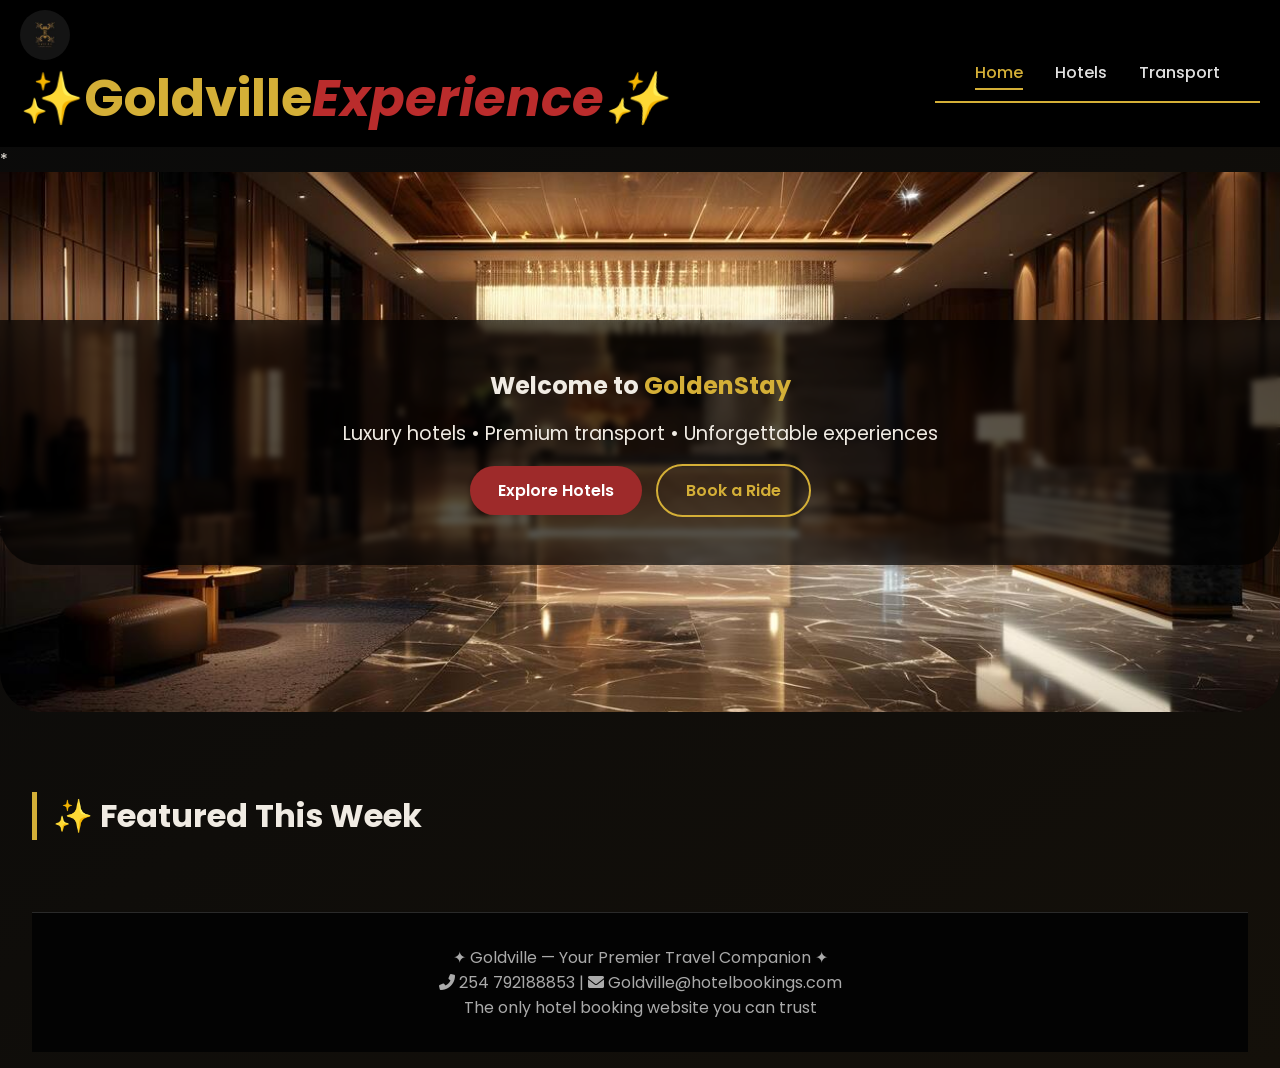
==== index.html @ b8fe238c "Refactor code structure for improved readability and maintainability" ====
<!DOCTYPE html>
<html lang="en">
<head>
    <meta charset="UTF-8">
    <meta name="viewport" content="width=device-width, initial-scale=1.0">
    <title>Booking services</title>
    <link href="https://fonts.googleapis.com/css2?family=Poppins:wght@300;400;500;600;700;800&display=swap" rel="stylesheet">
    <link rel="stylesheet" href="https://cdnjs.cloudflare.com/ajax/libs/font-awesome/6.0.0-beta3/css/all.min.css">
    <link rel="stylesheet" href="style.css">
</head>
<body>
    <header>
    
        <div class="logo">
            <img src="/logo1.jpg" alt="logo" class="logoimg">
          <h1>✨Goldville<i class="gold1">Experience✨</i></h1>
        </div>
        <nav class="navbar">
        <ul class="nav-links">
            <li><a href="index.html" class="active">Home</a></li>
            <li><a href="hotels.html">Hotels</a></li>
            <li><a href="transport.html">Transport</a></li>
        </ul>
    </nav>
    </header>

*
    <section class="hero" id="heroSection">
        <div class="hero-overlay">
            <div class="hero-content">
                <h2>Welcome to <span class="gold-text">GoldenStay</span></h2>
                <p>Luxury hotels • Premium transport • Unforgettable experiences</p>
                <a href="hotels.html" class="btn btn-primary">Explore Hotels</a>
                <a href="transport.html" class="btn btn-outline">Book a Ride</a>
            </div>
        </div>
    </section>

    <div class="container">
        <h3 class="section-title">✨ Featured This Week</h3>
        <div class="featured-grid" id="featuredGrid">
        </div>

    <footer>
        <p>✦ Goldville — Your Premier Travel Companion ✦</p>
        <p><i class="fas fa-phone-alt"></i> 254 792188853 | <i class="fas fa-envelope"></i> Goldville@hotelbookings.com</p>
        <p>The only hotel booking website you can trust</p>
    </footer>

    <script src="script.js" defer></script>
</body>
</html>
---- style.css ----
* {
    margin: 0;
    padding: 0;
    box-sizing: border-box;
}

body {
    font-family: 'Poppins', sans-serif;
    background: linear-gradient(145deg, #0a0a0a 0%, #14100a 100%);
    color: #f0ebe3;
}

/* ========== COLOR VARIABLES ========== */
:root {
    --black: #0b0b0b;
    --rich-black: #000000;
    --deep-red: #9e2a2a;
    --crimson: #ba2c2c;
    --gold: #d4af37;
    --gold-light: #f3e5ab;
    --gray-dark: #1f1f1f;
    --card-bg: rgba(25, 25, 30, 0.92);
    --coral: #ff6b4a;
    --teal: #2a9d8f;
}

/* ========== NAVIGATION ========== */
.navbar {
    background: rgba(0, 0, 0, 0.95);
    backdrop-filter: blur(10px);
    padding: 1rem 2.5rem;
    display: flex;
    justify-content: space-between;
    align-items: center;
    flex-wrap: wrap;
    border-bottom: 2px solid var(--gold);
    position: sticky;
    top: 0;
    z-index: 1000;
}
header {
     display: flex;
    align-items: center;
    justify-content: space-between;
    padding: 10px 20px;
    background-color: black;
    box-shadow: #141413;
}
.logoimg {
     display: block;
    height: 50px;
    width: 50px;
    border-radius: 50%;
}
.logo {
    font-size: 1.6rem;
    font-weight: 700;
    color: var(--gold);
}

.logo i {
    color: var(--crimson);
    margin-right: 8px;
}

.nav-links {
    display: flex;
    gap: 2rem;
    list-style: none;
}

.nav-links a {
    text-decoration: none;
    font-weight: 500;
    color: #e0e0e0;
    transition: 0.3s;
}

.nav-links a:hover,
.nav-links a.active {
    color: var(--gold);
    border-bottom: 2px solid var(--gold);
    padding-bottom: 4px;
}

/* ========== HERO SECTION ========== */
.hero {
    background-image: url('./background.jpeg');
    background-size: cover;
    background-position: center;
    min-height: 60vh;
    display: flex;
    align-items: center;
    justify-content: center;
    text-align: center;
    border-radius: 0 0 40px 40px;
    margin-bottom: 2rem;
}

.hero-overlay {
    background: rgba(0, 0, 0, 0.65);
    backdrop-filter: blur(3px);
    width: 100%;
    padding: 3rem;
    border-radius: 0 0 40px 40px;
}

.hero-content h1 {
    font-size: 3rem;
    font-weight: 700;
}

.gold-text {
    color: var(--gold);
}

.hero-content p {
    font-size: 1.2rem;
    margin: 1rem 0;
}

/* ========== BUTTONS ========== */
.btn {
    display: inline-block;
    padding: 12px 28px;
    border-radius: 50px;
    font-weight: 600;
    text-decoration: none;
    cursor: pointer;
    transition: 0.3s;
    border: none;
    margin: 0 5px;
}

.btn-primary {
    background: var(--deep-red);
    color: white;
}

.btn-primary:hover {
    background: var(--gold);
    color: black;
    transform: translateY(-3px);
}

.btn-outline {
    background: transparent;
    border: 2px solid var(--gold);
    color: var(--gold);
}

.btn-outline:hover {
    background: var(--gold);
    color: black;
    transform: translateY(-3px);
}

.btn-block {
    width: 100%;
}

.btn-small {
    background: var(--deep-red);
    border: none;
    padding: 6px 14px;
    border-radius: 30px;
    color: white;
    cursor: pointer;
    font-size: 0.8rem;
}

/* ========== CONTAINER & CARDS ========== */
.container {
    max-width: 1300px;
    margin: 0 auto;
    padding: 1rem 2rem;
}

.section-title {
    font-size: 2rem;
    border-left: 5px solid var(--gold);
    padding-left: 1rem;
    margin: 2rem 0 1.5rem;
}

.featured-grid,
.hotels-grid,
.transport-grid {
    display: flex;
    flex-wrap: wrap;
    gap: 2rem;
    justify-content: center;
}

.card {
    background: var(--card-bg);
    backdrop-filter: blur(8px);
    border-radius: 24px;
    overflow: hidden;
    width: 300px;
    border: 1px solid rgba(212, 175, 55, 0.3);
    transition: 0.25s;
}

.card:hover {
    transform: translateY(-8px);
    border-color: var(--gold);
}

.card-img {
    height: 200px;
    background-size: cover;
    background-position: center;
    display: flex;
    align-items: center;
    justify-content: center;
    font-size: 2.5rem;
    color: var(--gold);
}

.card-content {
    padding: 1.3rem;
}

.card-title {
    font-size: 1.4rem;
    font-weight: 700;
    margin-bottom: 8px;
}

.price {
    color: var(--gold);
    font-weight: 700;
    margin: 10px 0;
    font-size: 1.2rem;
}

.book-btn {
    background: var(--deep-red);
    width: 100%;
    padding: 10px;
    border: none;
    border-radius: 40px;
    color: white;
    font-weight: 600;
    cursor: pointer;
    transition: 0.2s;
}

.book-btn:hover {
    background: var(--gold);
    color: black;
}

/* ========== PAGE HEADER ========== */
.page-header {
    text-align: center;
    padding: 2rem 1rem;
    background: linear-gradient(135deg, #1a1a1a, #0a0a0a);
}

.page-header h1 {
    font-size: 2.2rem;
}

/* ========== FORMS ========== */
.custom-booking-form {
    background: var(--card-bg);
    border-radius: 28px;
    padding: 1.8rem;
    margin: 2rem 0;
    border: 1px solid rgba(212, 175, 55, 0.4);
}

input, select {
    width: 100%;
    padding: 12px;
    margin: 10px 0;
    background: #2a2a2a;
    border: 1px solid #444;
    color: white;
    border-radius: 40px;
    outline: none;
}

input:focus, select:focus {
    border-color: var(--gold);
}

/* ========== BOOKING SUMMARY ========== */
.booking-summary {
    background: #111;
    border-radius: 28px;
    padding: 1.5rem;
    margin-top: 2rem;
    border-left: 4px solid var(--gold);
}

.booking-summary h3 {
    margin-bottom: 1rem;
}

#bookingList, #transportBookingList {
    background: #1e1e1e;
    border-radius: 20px;
    padding: 1rem;
    margin: 1rem 0;
    min-height: 80px;
}

.booking-item {
    border-bottom: 1px solid #333;
    padding: 10px 0;
    display: flex;
    justify-content: space-between;
    align-items: center;
}

/* ========== IMAGE GUIDE ========== */
.image-guide {
    background: #1a1a1a;
    border-radius: 20px;
    padding: 1.5rem;
    margin: 2rem 0;
    text-align: center;
    border: 1px dashed var(--gold);
}

.image-guide code {
    background: #2a2a2a;
    padding: 4px 8px;
    border-radius: 8px;
    color: var(--gold);
}

/* ========== FOOTER ========== */
footer {
    background: #030303;
    padding: 2rem;
    text-align: center;
    border-top: 1px solid #2a2a2a;
    margin-top: 3rem;
    color: #aaa;
}

/* ========== RESPONSIVE ========== */
@media (max-width: 768px) {
    .navbar {
        flex-direction: column;
        gap: 1rem;
        text-align: center;
    }
    .hero-content h1 {
        font-size: 2rem;
    }
    .card {
        width: 90%;
    }
}
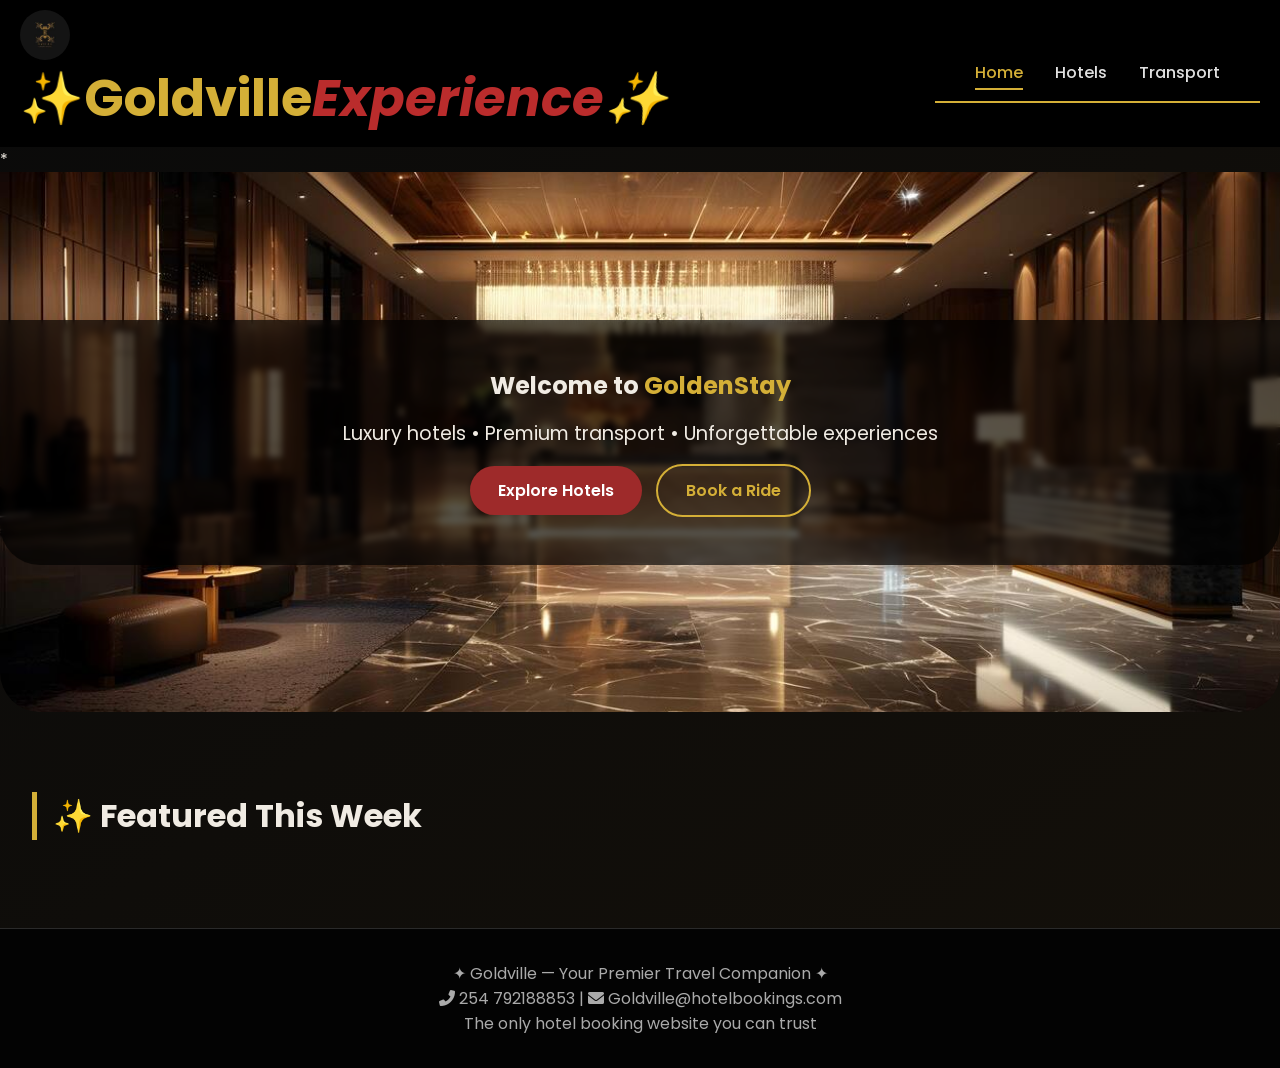
==== commit 0f497112: "Wrap main content in <main> tags for improved semantic structure" ====
--- a/index.html
+++ b/index.html
@@ -9,6 +9,7 @@
     <link rel="stylesheet" href="style.css">
 </head>
 <body>
+    <main>
     <header>
     
         <div class="logo">
@@ -40,6 +41,7 @@
         <h3 class="section-title">✨ Featured This Week</h3>
         <div class="featured-grid" id="featuredGrid">
         </div>
+    </main>
 
     <footer>
         <p>✦ Goldville — Your Premier Travel Companion ✦</p>
--- a/style.css
+++ b/style.css
@@ -10,7 +10,6 @@
     color: #f0ebe3;
 }
 
-/* ========== COLOR VARIABLES ========== */
 :root {
     --black: #0b0b0b;
     --rich-black: #000000;
@@ -24,7 +23,6 @@
     --teal: #2a9d8f;
 }
 
-/* ========== NAVIGATION ========== */
 .navbar {
     background: rgba(0, 0, 0, 0.95);
     backdrop-filter: blur(10px);
@@ -38,8 +36,7 @@
     top: 0;
     z-index: 1000;
 }
-header {
-     display: flex;
+header { display: flex;
     align-items: center;
     justify-content: space-between;
     padding: 10px 20px;
@@ -83,7 +80,6 @@
     padding-bottom: 4px;
 }
 
-/* ========== HERO SECTION ========== */
 .hero {
     background-image: url('./background.jpeg');
     background-size: cover;
@@ -119,7 +115,6 @@
     margin: 1rem 0;
 }
 
-/* ========== BUTTONS ========== */
 .btn {
     display: inline-block;
     padding: 12px 28px;
@@ -169,7 +164,6 @@
     font-size: 0.8rem;
 }
 
-/* ========== CONTAINER & CARDS ========== */
 .container {
     max-width: 1300px;
     margin: 0 auto;
@@ -252,7 +246,6 @@
     color: black;
 }
 
-/* ========== PAGE HEADER ========== */
 .page-header {
     text-align: center;
     padding: 2rem 1rem;
@@ -263,7 +256,6 @@
     font-size: 2.2rem;
 }
 
-/* ========== FORMS ========== */
 .custom-booking-form {
     background: var(--card-bg);
     border-radius: 28px;
@@ -287,7 +279,6 @@
     border-color: var(--gold);
 }
 
-/* ========== BOOKING SUMMARY ========== */
 .booking-summary {
     background: #111;
     border-radius: 28px;
@@ -316,7 +307,6 @@
     align-items: center;
 }
 
-/* ========== IMAGE GUIDE ========== */
 .image-guide {
     background: #1a1a1a;
     border-radius: 20px;
@@ -333,7 +323,6 @@
     color: var(--gold);
 }
 
-/* ========== FOOTER ========== */
 footer {
     background: #030303;
     padding: 2rem;
@@ -343,7 +332,6 @@
     color: #aaa;
 }
 
-/* ========== RESPONSIVE ========== */
 @media (max-width: 768px) {
     .navbar {
         flex-direction: column;
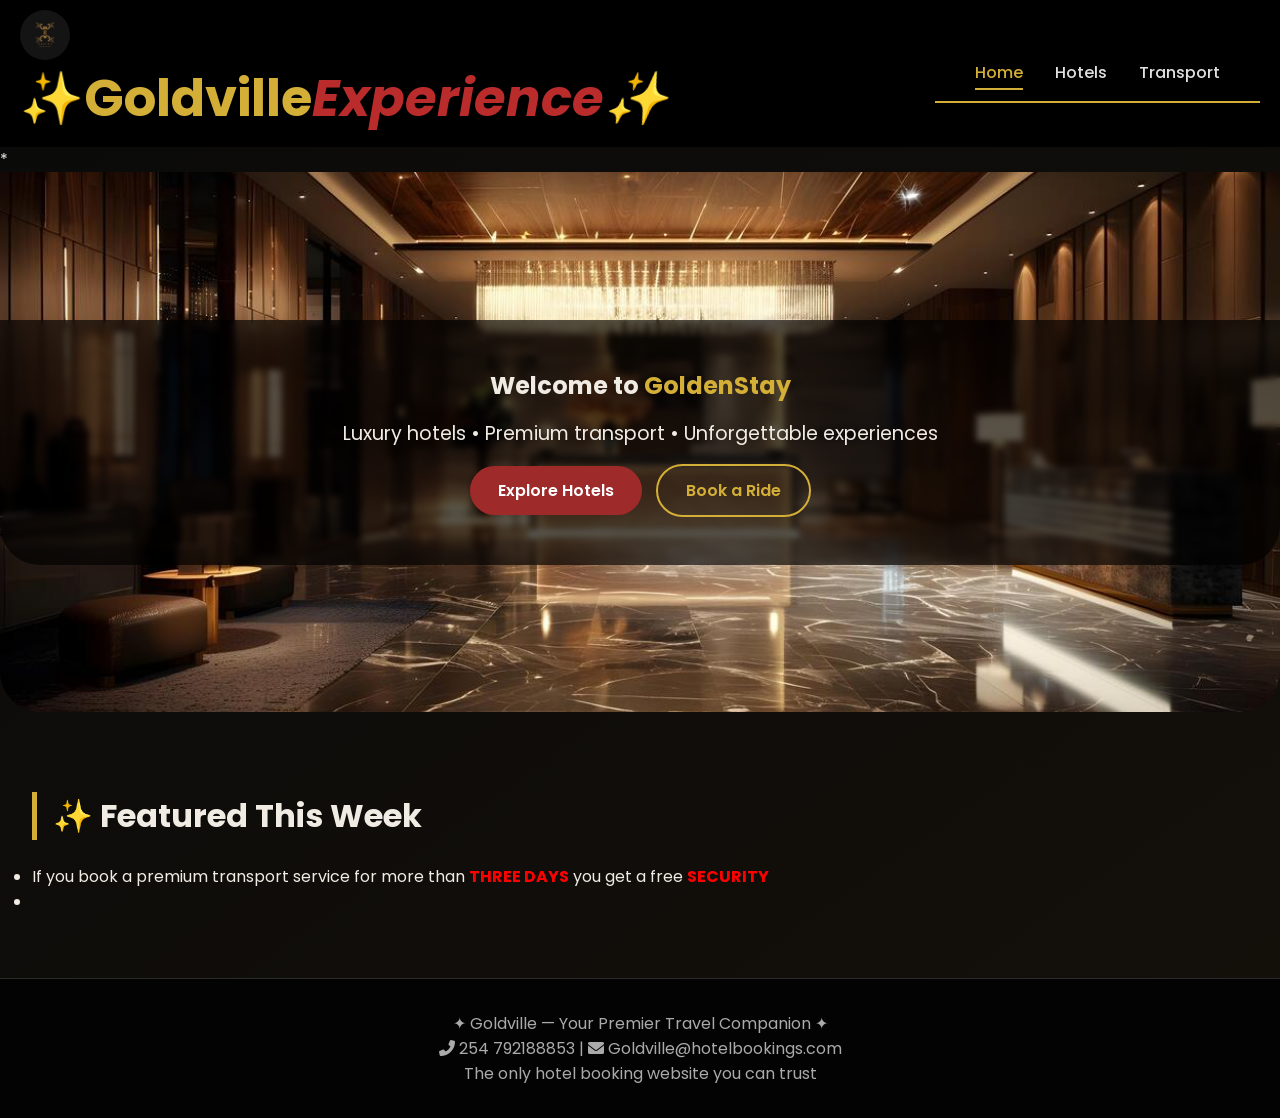
==== commit 503cc4d8: "Add promotional message for premium transport service in featured section" ====
--- a/index.html
+++ b/index.html
@@ -39,6 +39,12 @@
 
     <div class="container">
         <h3 class="section-title">✨ Featured This Week</h3>
+        <p>
+            <ul>
+            <li>If you book a premium transport service for more than <strong><span style="color: red;">THREE DAYS</span></strong> you get a free <strong><span style="color: red;">SECURITY</span></strong></li>
+            <li></li>
+            </ul>
+        </p>
         <div class="featured-grid" id="featuredGrid">
         </div>
     </main>
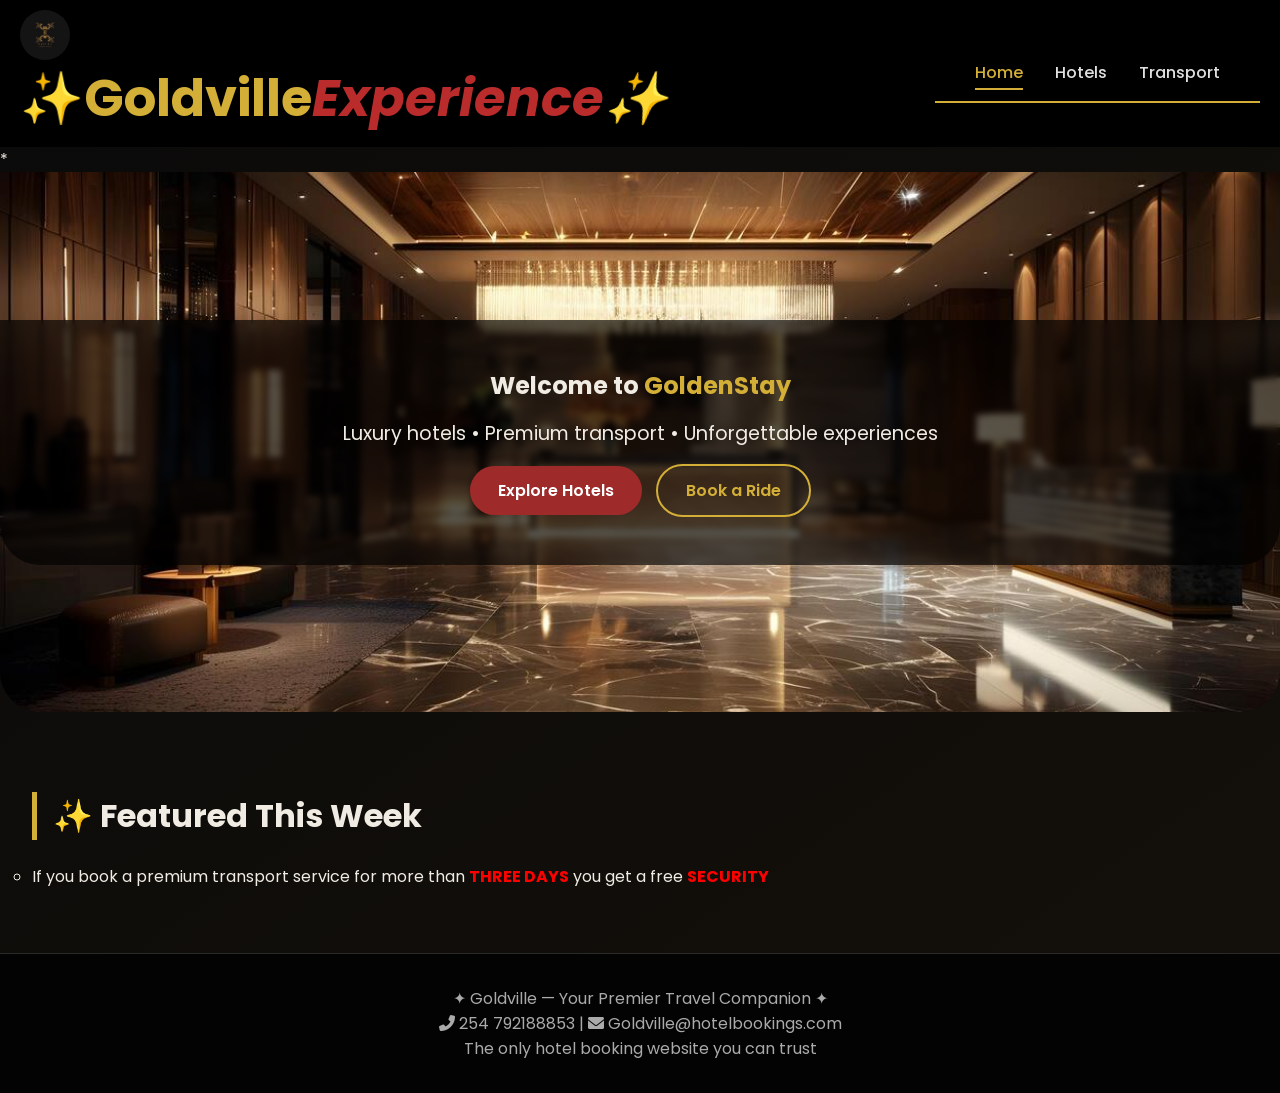
==== commit 6eed73ac: "Update featured section list style for better presentation" ====
--- a/index.html
+++ b/index.html
@@ -40,9 +40,8 @@
     <div class="container">
         <h3 class="section-title">✨ Featured This Week</h3>
         <p>
-            <ul>
+            <ul type="circle">
             <li>If you book a premium transport service for more than <strong><span style="color: red;">THREE DAYS</span></strong> you get a free <strong><span style="color: red;">SECURITY</span></strong></li>
-            <li></li>
             </ul>
         </p>
         <div class="featured-grid" id="featuredGrid">
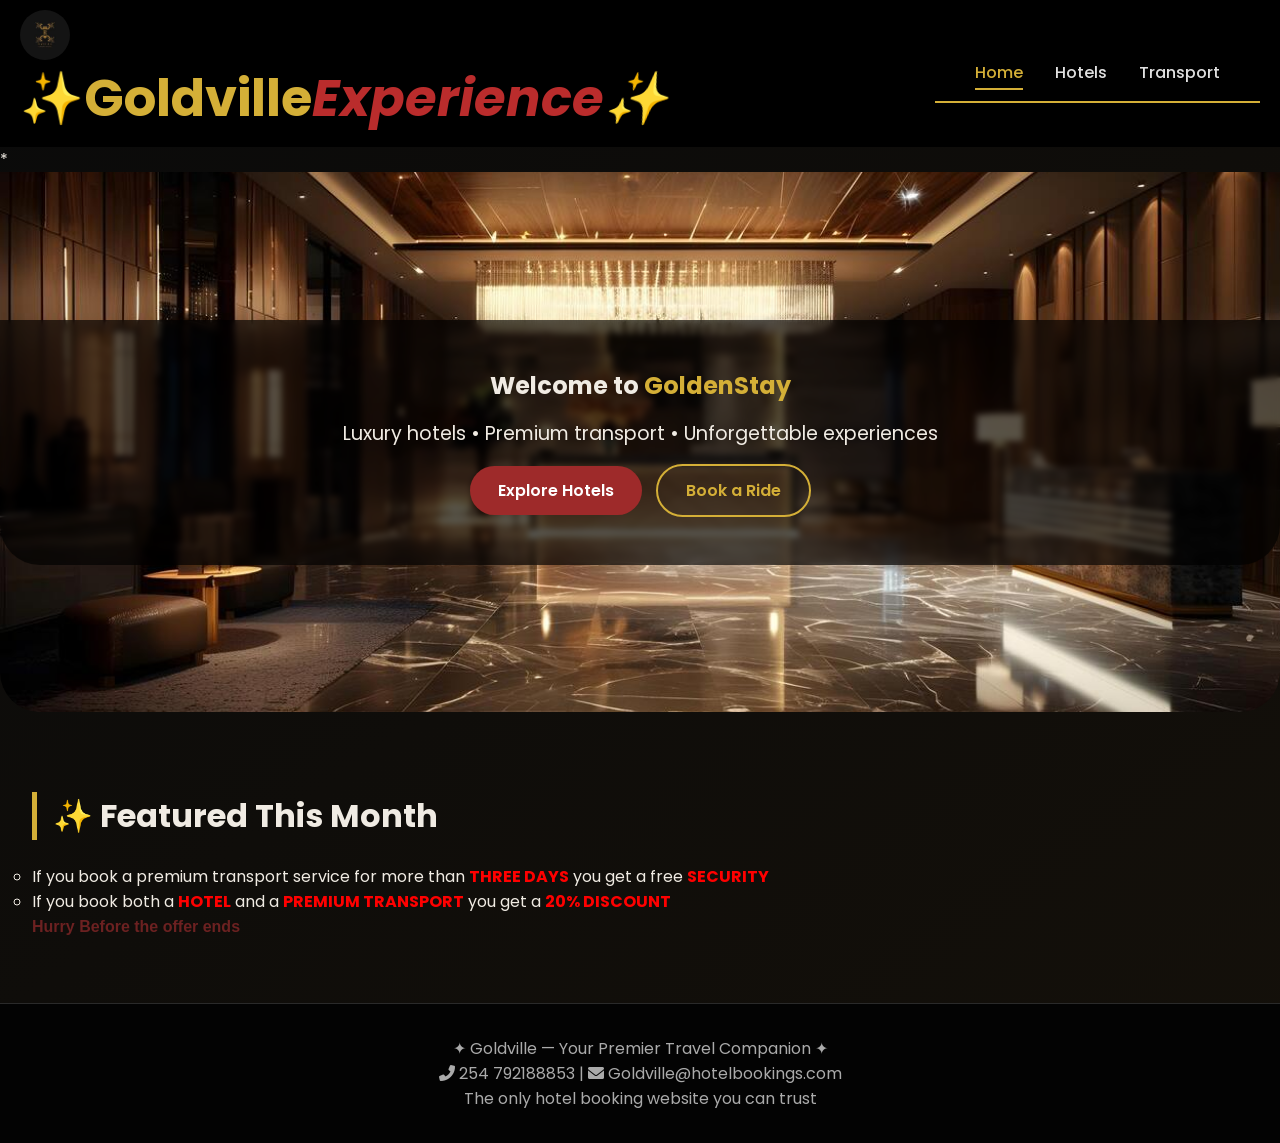
==== commit bd634793: "Update featured section to highlight monthly offers and add new discount promotion" ====
--- a/index.html
+++ b/index.html
@@ -38,12 +38,14 @@
     </section>
 
     <div class="container">
-        <h3 class="section-title">✨ Featured This Week</h3>
+        <h3 class="section-title">✨ Featured This Month</h3>
         <p>
             <ul type="circle">
             <li>If you book a premium transport service for more than <strong><span style="color: red;">THREE DAYS</span></strong> you get a free <strong><span style="color: red;">SECURITY</span></strong></li>
+            <li>If you book both a <strong><span style="color: red;">HOTEL</span></strong> and a <strong><span style="color: red;">PREMIUM TRANSPORT</span></strong> you get a <strong><span style="color: red;">20% DISCOUNT</span></strong></li>
             </ul>
         </p>
+        <p class="p1"><strong><span style="font-weight: 900; color: rgb(108, 33, 33);">Hurry Before the offer ends</span></strong></p>
         <div class="featured-grid" id="featuredGrid">
         </div>
     </main>
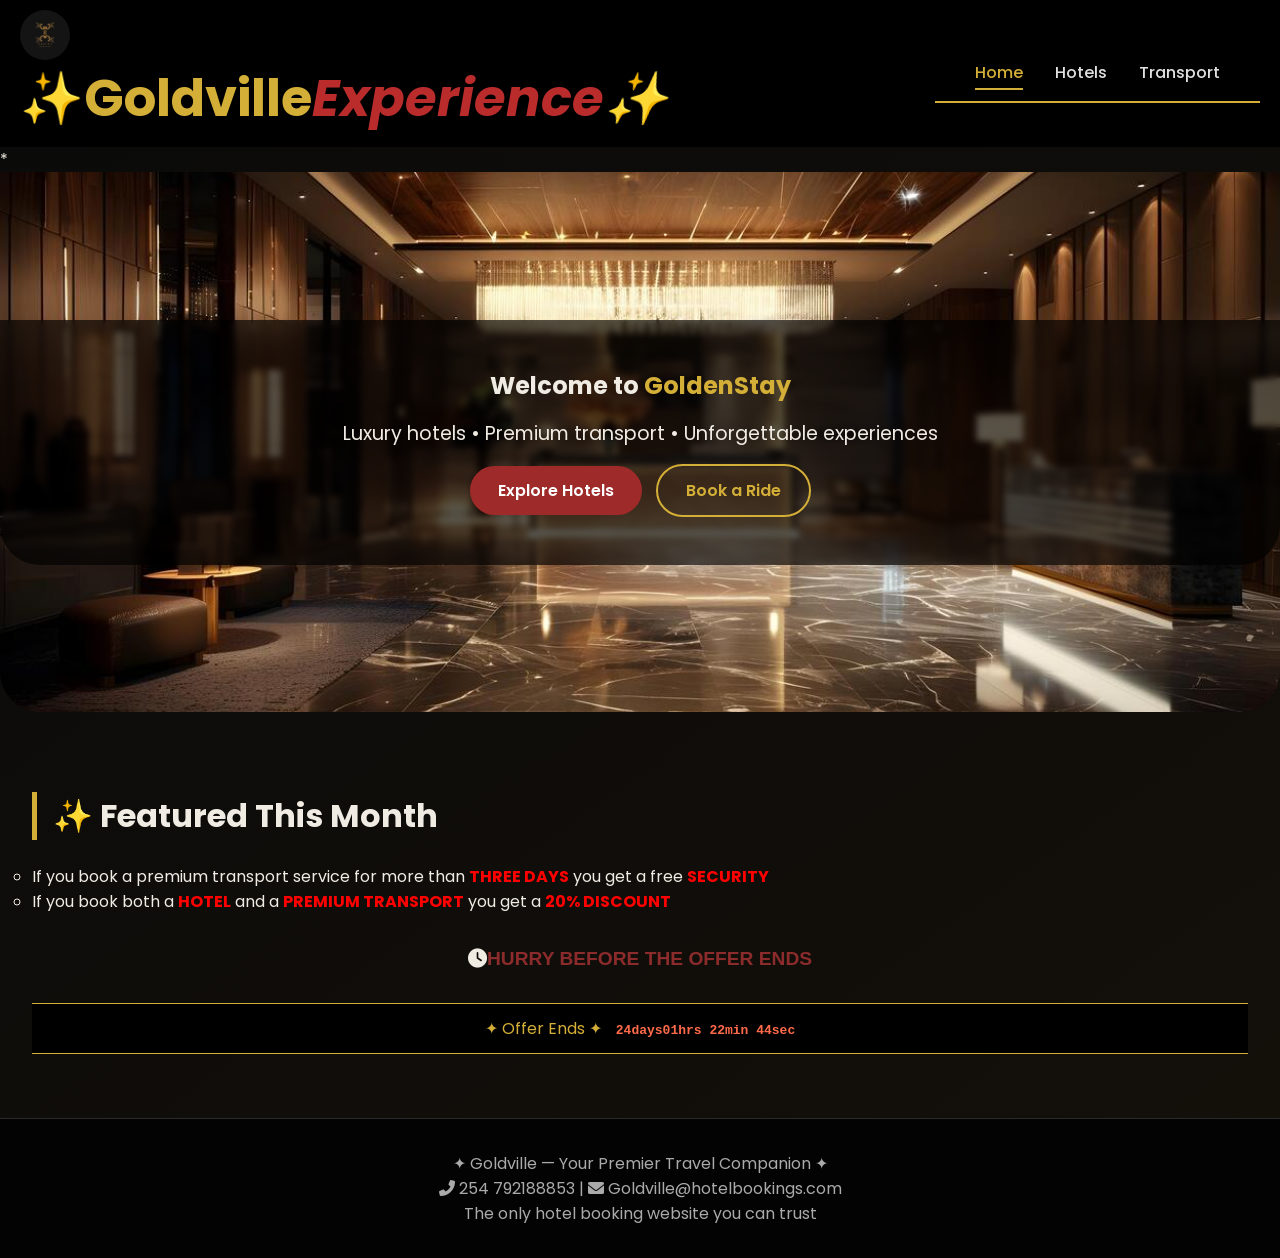
==== commit 0306c349: "Enhance promotional offer display with countdown timer and styling adjustments" ====
--- a/index.html
+++ b/index.html
@@ -45,9 +45,13 @@
             <li>If you book both a <strong><span style="color: red;">HOTEL</span></strong> and a <strong><span style="color: red;">PREMIUM TRANSPORT</span></strong> you get a <strong><span style="color: red;">20% DISCOUNT</span></strong></li>
             </ul>
         </p>
-        <p class="p1"><strong><span style="font-weight: 900; color: rgb(108, 33, 33);">Hurry Before the offer ends</span></strong></p>
+        <p class="p1"><i class="fas fa-clock"></i><strong><span style="font-weight: 900; color: rgb(139, 43, 43);">HURRY BEFORE THE OFFER ENDS</span></strong></p>
         <div class="featured-grid" id="featuredGrid">
         </div>
+        <div style="text-align: center; padding: 12px; background: #000; border-top: 1px solid #d4af37; border-bottom: 1px solid #d4af37;">
+    <span style="color: #d4af37;">✦ Offer Ends ✦</span>
+    <span id="goldTimer" style="color: #ff6b4a; font-weight: bold; margin-left: 10px; font-family: monospace;">23:59:59</span>
+</div>
     </main>
 
     <footer>
--- a/style.css
+++ b/style.css
@@ -59,7 +59,11 @@
     color: var(--crimson);
     margin-right: 8px;
 }
-
+.p1 {
+    text-align: center;
+    padding: 30px;
+    font-size: larger;
+}
 .nav-links {
     display: flex;
     gap: 2rem;
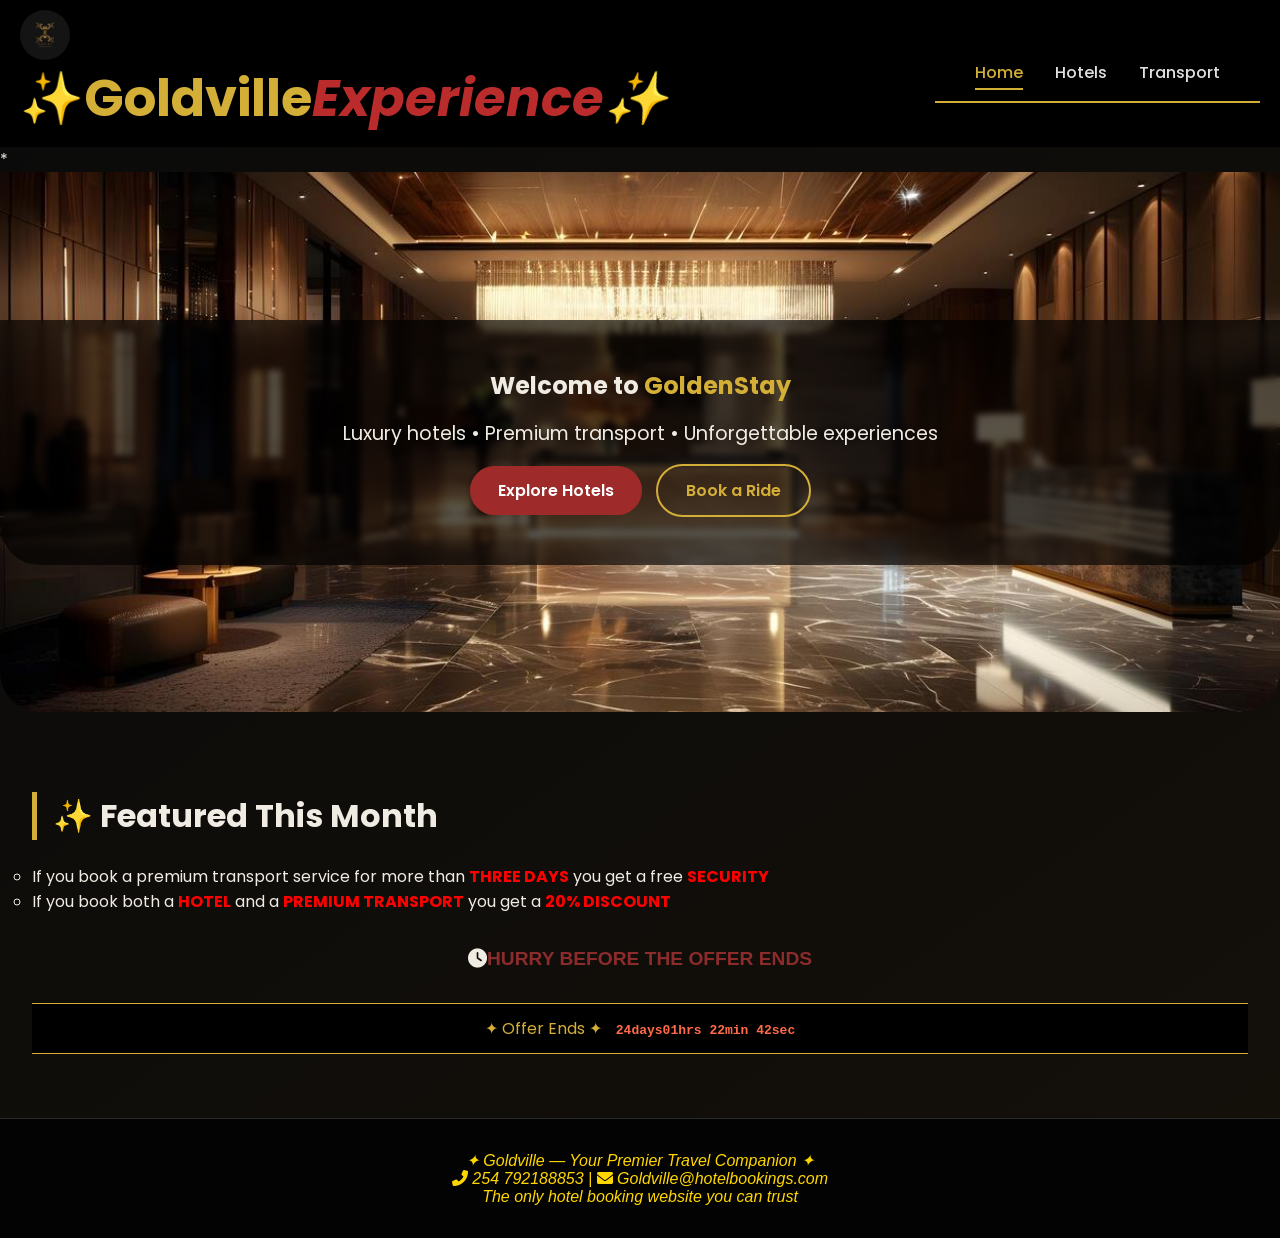
==== commit 90cbf573: "Wrap footer content in <i> tags for improved styling" ====
--- a/index.html
+++ b/index.html
@@ -54,11 +54,11 @@
 </div>
     </main>
 
-    <footer>
+    <footer><i style="color: gold;">
         <p>✦ Goldville — Your Premier Travel Companion ✦</p>
         <p><i class="fas fa-phone-alt"></i> 254 792188853 | <i class="fas fa-envelope"></i> Goldville@hotelbookings.com</p>
         <p>The only hotel booking website you can trust</p>
-    </footer>
+    </i></footer>
 
     <script src="script.js" defer></script>
 </body>
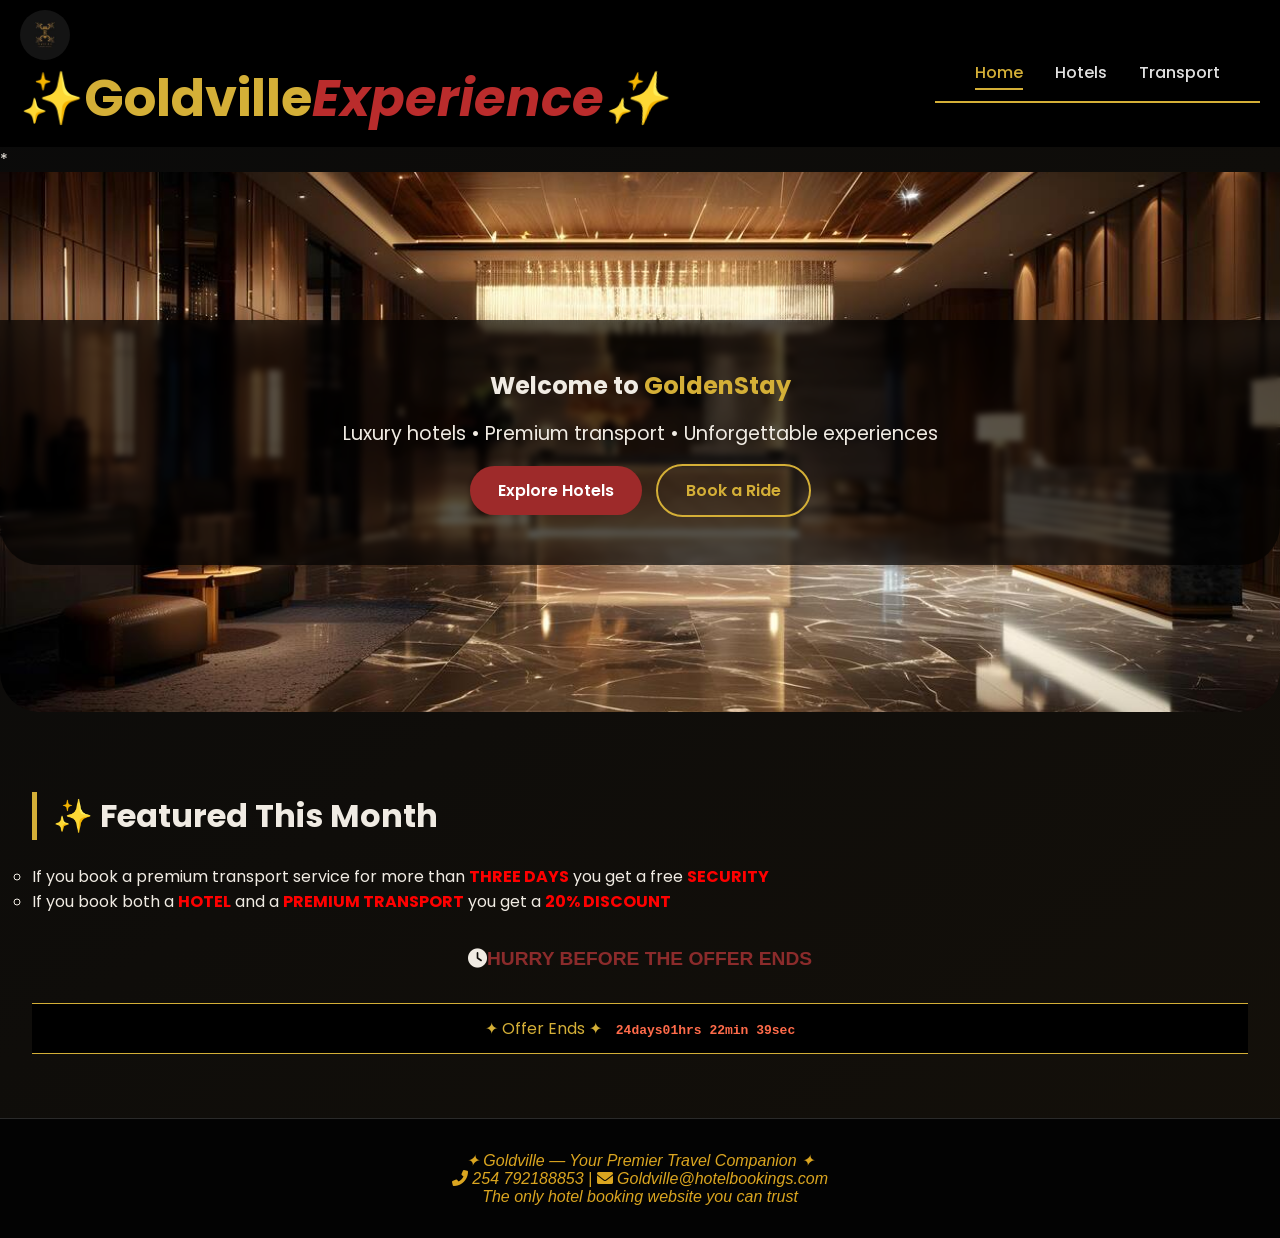
==== commit e085e3ff: "Update footer text color to goldenrod for better visibility" ====
--- a/index.html
+++ b/index.html
@@ -54,7 +54,7 @@
 </div>
     </main>
 
-    <footer><i style="color: gold;">
+    <footer><i style="color: goldenrod;">
         <p>✦ Goldville — Your Premier Travel Companion ✦</p>
         <p><i class="fas fa-phone-alt"></i> 254 792188853 | <i class="fas fa-envelope"></i> Goldville@hotelbookings.com</p>
         <p>The only hotel booking website you can trust</p>
